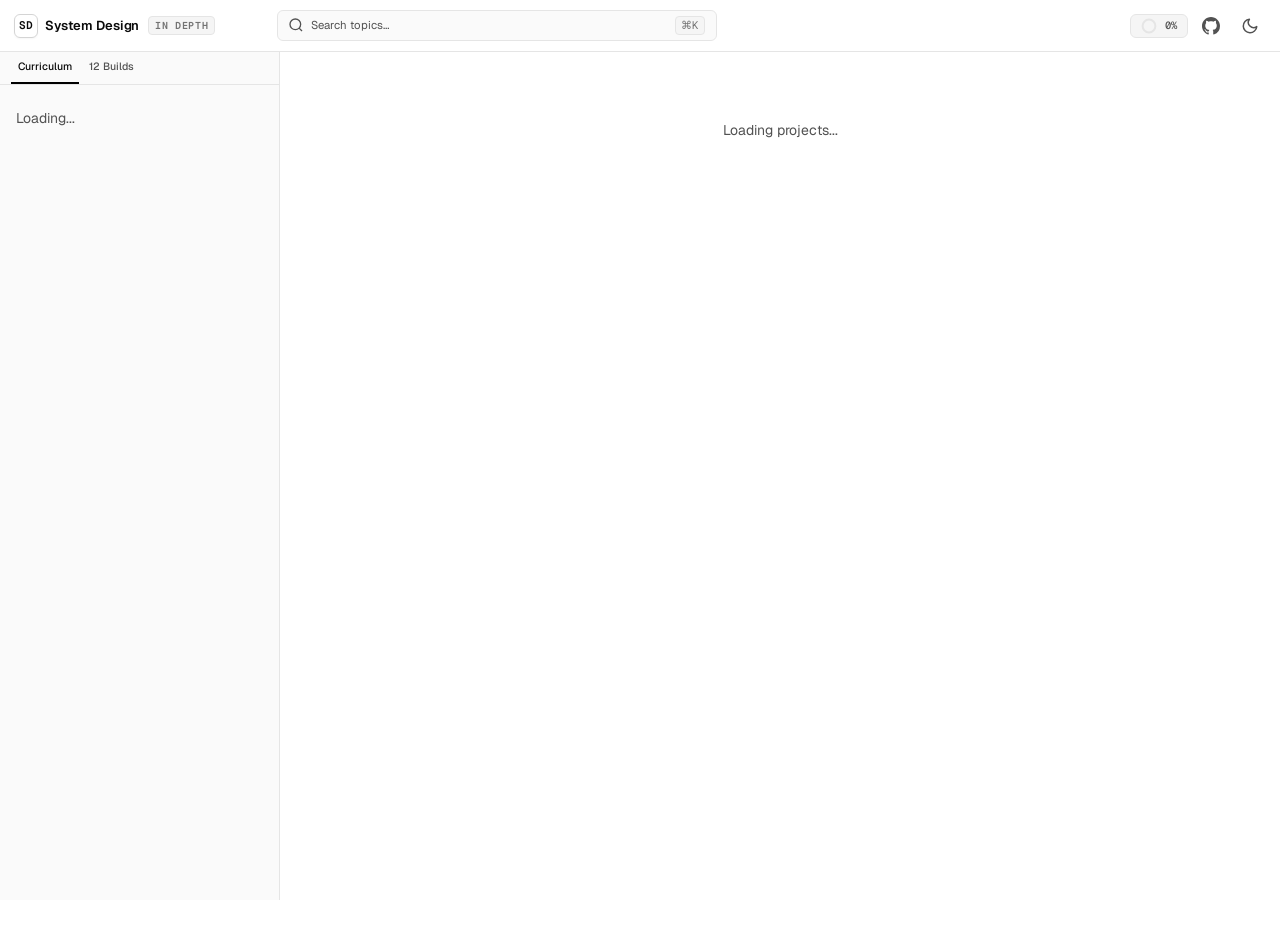
==== projects/index.html @ 167dff1c "Overhaul course content, add inline self-checks, adopt Ved design system Content (all 200 units) - R" ====
<!DOCTYPE html>
<html lang="en" data-theme="dark">
<head>
  <meta charset="UTF-8">
  <base href="/">
  <meta name="viewport" content="width=device-width, initial-scale=1.0, viewport-fit=cover">
  <title>System Design In Depth</title>
  <meta name="description" content="Deep system design curriculum — 18 modules, 200 units, 118 architecture diagrams, from-scratch algorithm builds, and curated video walkthroughs for senior engineers.">
  <meta name="color-scheme" content="dark light">
  <meta name="theme-color" content="#000000">
  <link rel="icon" type="image/svg+xml" href="favicon.svg">

  <!-- Fonts -->
  <link rel="preconnect" href="https://fonts.googleapis.com">
  <link rel="preconnect" href="https://fonts.gstatic.com" crossorigin>
  <link href="https://fonts.googleapis.com/css2?family=Geist:wght@400;500;600&family=Geist+Mono:wght@400;500;600&display=swap" rel="stylesheet">

  <!-- Stylesheets -->
  <link rel="stylesheet" href="css/variables.css?v=544d272d9a">
  <link rel="stylesheet" href="css/layout.css?v=d51fb5dfe4">
  <link rel="stylesheet" href="css/components.css?v=e750eeee8c">
  <link rel="stylesheet" href="css/content.css?v=757b22ae99">

  <!-- Google Analytics 4 (GA4) -->
  <script async src="https://www.googletagmanager.com/gtag/js?id=G-SZ26BQZCQ7" id="ga4-gtag-script"></script>
  <script>
    window.GA_MEASUREMENT_ID = 'G-SZ26BQZCQ7';
    window.dataLayer = window.dataLayer || [];
    function gtag(){dataLayer.push(arguments);}
    gtag('js', new Date());
    gtag('config', 'G-SZ26BQZCQ7', {
      send_page_view: false // Handled dynamically on SPA route changes by js/analytics.js
    });
  </script>

  <!-- Theme initialization (prevent FOUC) -->
  <script>
    (() => {
      try {
        const stored = localStorage.getItem('sd-theme');
        const dark = stored ? stored === 'dark' : window.matchMedia('(prefers-color-scheme: dark)').matches;
        document.documentElement.setAttribute('data-theme', dark ? 'dark' : 'light');
        document.querySelector('meta[name="theme-color"]')?.setAttribute('content', dark ? '#000000' : '#ffffff');
      } catch {}
    })();
  </script>
</head>
<body>
  <!-- Skip to content -->
  <a href="#main-content" class="skip-link">Skip to content</a>

  <!-- Top Bar -->
  <header class="topbar" role="banner">
    <button class="topbar__hamburger" aria-label="Toggle sidebar" id="hamburger-btn">
      <svg width="18" height="18" viewBox="0 0 24 24" fill="none" stroke="currentColor" stroke-width="2" stroke-linecap="round"><path d="M3 12h18M3 6h18M3 18h18"/></svg>
    </button>

    <a href="/" class="topbar__brand" data-nav="home">
      <span class="topbar__brand-icon">SD</span>
      <span class="topbar__brand-text">System Design</span>
      <span class="topbar__track-badge">In Depth</span>
    </a>

    <div class="topbar__search">
      <button class="topbar__search-trigger" id="search-trigger" aria-label="Search topics">
        <svg width="16" height="16" viewBox="0 0 24 24" fill="none" stroke="currentColor" stroke-width="2"><circle cx="11" cy="11" r="8"/><path d="m21 21-4.35-4.35"/></svg>
        <span>Search topics…</span>
        <span class="topbar__search-kbd">⌘K</span>
      </button>
    </div>

    <div class="topbar__actions">
      <div class="topbar__progress-pill" id="progress-pill" title="Overall progress">
        <svg class="topbar__progress-ring" viewBox="0 0 20 20">
          <circle class="track" cx="10" cy="10" r="8"/>
          <circle class="fill" cx="10" cy="10" r="8" stroke-dasharray="50.27" stroke-dashoffset="50.27" id="progress-ring-fill"/>
        </svg>
        <span id="progress-text">0%</span>
      </div>

      <a href="https://github.com/innovatorved/system-design-in-depth" target="_blank" rel="noopener noreferrer" class="topbar__btn topbar__btn--github" id="github-repo-btn" aria-label="GitHub Repository" title="GitHub Repository" data-repo-placement="topbar">
        <svg width="18" height="18" viewBox="0 0 24 24" fill="currentColor"><path d="M12 0C5.37 0 0 5.37 0 12c0 5.31 3.435 9.795 8.205 11.385.6.105.825-.255.825-.57 0-.285-.015-1.23-.015-2.235-3.015.555-3.795-.735-4.035-1.41-.135-.345-.72-1.41-1.23-1.695-.42-.225-1.02-.78-.015-.795.945-.015 1.62.87 1.845 1.23 1.08 1.815 2.805 1.305 3.495.99.105-.78.42-1.305.765-1.605-2.67-.3-5.46-1.335-5.46-5.925 0-1.305.465-2.385 1.23-3.225-.12-.3-.54-1.53.12-3.18 0 0 1.005-.315 3.3 1.23.96-.27 1.98-.405 3-.405s2.04.135 3 .405c2.295-1.56 3.3-1.23 3.3-1.23.66 1.65.24 2.88.12 3.18.765.84 1.23 1.905 1.23 3.225 0 4.605-2.805 5.625-5.475 5.925.435.375.81 1.095.81 2.22 0 1.605-.015 2.895-.015 3.3 0 .315.225.69.825.57A12.02 12.02 0 0024 12c0-6.63-5.37-12-12-12z"/></svg>
      </a>

      <button class="topbar__btn" id="theme-toggle" aria-label="Toggle theme" title="Toggle dark/light mode">
        <svg width="18" height="18" viewBox="0 0 24 24" fill="none" stroke="currentColor" stroke-width="2" stroke-linecap="round" stroke-linejoin="round" class="icon-sun"><circle cx="12" cy="12" r="5"/><path d="M12 1v2M12 21v2M4.22 4.22l1.42 1.42M18.36 18.36l1.42 1.42M1 12h2M21 12h2M4.22 19.78l1.42-1.42M18.36 5.64l1.42-1.42"/></svg>
        <svg width="18" height="18" viewBox="0 0 24 24" fill="none" stroke="currentColor" stroke-width="2" stroke-linecap="round" stroke-linejoin="round" class="icon-moon" style="display:none"><path d="M21 12.79A9 9 0 1 1 11.21 3 7 7 0 0 0 21 12.79z"/></svg>
      </button>
    </div>
  </header>

  <!-- Sidebar -->
  <aside class="sidebar" id="sidebar" role="navigation" aria-label="Course navigation">
    <nav class="sidebar__tabs" role="tablist">
      <button class="sidebar__tab active" data-tab="curriculum" role="tab" aria-selected="true">Curriculum</button>
      <button class="sidebar__tab" data-tab="builds" role="tab" aria-selected="false">12 Builds</button>
    </nav>
    <div class="sidebar__content" id="sidebar-content"></div>
  </aside>

  <!-- Sidebar overlay (mobile) -->
  <div class="sidebar-overlay" id="sidebar-overlay"></div>

  <!-- Main Content -->
  <main class="main" id="main-content" role="main">
    <div class="main__content" id="reader"></div>
  </main>

  <!-- Search Modal -->
  <div class="search-modal" id="search-modal" role="dialog" aria-label="Search topics" aria-modal="true">
    <div class="search-modal__backdrop" id="search-backdrop"></div>
    <div class="search-modal__dialog">
      <div class="search-modal__input-wrap">
        <svg width="18" height="18" viewBox="0 0 24 24" fill="none" stroke="currentColor" stroke-width="2"><circle cx="11" cy="11" r="8"/><path d="m21 21-4.35-4.35"/></svg>
        <input class="search-modal__input" id="search-input" type="text" placeholder="Search 200 topics…" autocomplete="off" spellcheck="false">
      </div>
      <div class="search-modal__results" id="search-results"></div>
      <div class="search-modal__footer">
        <span><kbd>↑</kbd><kbd>↓</kbd> Navigate</span>
        <span><kbd>↵</kbd> Open</span>
        <span><kbd>Esc</kbd> Close</span>
      </div>
    </div>
  </div>

  <!-- Diagram Lightbox Modal -->
  <div class="diagram-lightbox" id="diagram-lightbox" role="dialog" aria-label="Architecture diagram viewer" aria-modal="true">
    <div class="diagram-lightbox__backdrop" id="diagram-lightbox-backdrop"></div>
    <div class="diagram-lightbox__dialog">
      <div class="diagram-lightbox__header">
        <div class="diagram-lightbox__title">
          <svg width="16" height="16" viewBox="0 0 24 24" fill="none" stroke="currentColor" stroke-width="2">
            <rect x="3" y="3" width="18" height="18" rx="2"/>
            <path d="M3 9h18M9 21V9"/>
          </svg>
          <span>Architecture Diagram</span>
        </div>
        <div class="diagram-lightbox__actions">
          <button class="diagram-lightbox__btn" id="diagram-zoom-out" title="Zoom Out" aria-label="Zoom out">
            <svg width="15" height="15" viewBox="0 0 24 24" fill="none" stroke="currentColor" stroke-width="2"><line x1="5" y1="12" x2="19" y2="12"/></svg>
          </button>
          <button class="diagram-lightbox__btn diagram-lightbox__btn--text" id="diagram-zoom-reset" title="Reset Zoom" aria-label="Reset zoom">
            <span id="diagram-zoom-level">100%</span>
          </button>
          <button class="diagram-lightbox__btn" id="diagram-zoom-in" title="Zoom In" aria-label="Zoom in">
            <svg width="15" height="15" viewBox="0 0 24 24" fill="none" stroke="currentColor" stroke-width="2"><line x1="12" y1="5" x2="12" y2="19"/><line x1="5" y1="12" x2="19" y2="12"/></svg>
          </button>
          <div class="diagram-lightbox__divider"></div>
          <button class="diagram-lightbox__btn diagram-lightbox__close" id="diagram-lightbox-close" title="Close (Esc)" aria-label="Close dialog">
            <svg width="16" height="16" viewBox="0 0 24 24" fill="none" stroke="currentColor" stroke-width="2"><line x1="18" y1="6" x2="6" y2="18"/><line x1="6" y1="6" x2="18" y2="18"/></svg>
          </button>
        </div>
      </div>
      <div class="diagram-lightbox__body" id="diagram-lightbox-body">
        <div class="diagram-lightbox__stage" id="diagram-lightbox-stage"></div>
      </div>
      <div class="diagram-lightbox__footer">
        <span>Click and drag to pan • Scroll to zoom • Press <kbd>Esc</kbd> to close</span>
      </div>
    </div>
  </div>

  <!-- Data Scripts -->
  <script src="data/curriculum.js?v=8807658cab"></script>
  <script src="data/implementations_code.js?v=a933588e1e"></script>
  <script src="data/projects.js?v=b2922fbc7b"></script>

  <!-- App Scripts -->
  <script src="js/analytics.js?v=8f59da3454"></script>
  <script src="js/progress.js?v=72ff0ecc07"></script>
  <script src="js/search.js?v=e9ecdfcd60"></script>
  <script src="js/exercises.js?v=ad524429c3"></script>
  <script src="js/simulators.js?v=a2c92c0855"></script>
  <script src="js/renderer.js?v=880fd0ffc6"></script>
  <script src="js/app.js?v=42eb644f75"></script>

  <!-- Mermaid (lazy-loaded) -->
  <script>
    // Load mermaid only when needed
    window.loadMermaid = function() {
      if (window.mermaid) return Promise.resolve();
      if (window._mermaidPromise) return window._mermaidPromise;
      window._mermaidPromise = new Promise((resolve, reject) => {
        const s = document.createElement('script');
        s.src = 'https://cdn.jsdelivr.net/npm/mermaid@10/dist/mermaid.min.js';
        s.onload = () => {
          const isDark = document.documentElement.getAttribute('data-theme') === 'dark';
          mermaid.initialize({
            startOnLoad: false,
            securityLevel: 'loose',
            theme: 'base', // base honours themeVariables; 'default'/'dark' override them
            themeVariables: {
              darkMode: isDark,
              background: isDark ? '#0a0a0a' : '#ffffff',
              primaryColor: isDark ? '#171717' : '#fafafa',
              primaryTextColor: isDark ? '#ffffff' : '#0a0a0a',
              primaryBorderColor: isDark ? '#404040' : '#d4d4d4',
              lineColor: isDark ? '#737373' : '#a1a1a1',
              secondaryColor: isDark ? '#0a0a0a' : '#f5f5f5',
              tertiaryColor: isDark ? '#262626' : '#e5e5e5',
          mainBkg: isDark ? '#171717' : '#fafafa',
          nodeBorder: isDark ? '#404040' : '#d4d4d4',
          clusterBkg: isDark ? '#0a0a0a' : '#ffffff',
          clusterBorder: isDark ? '#262626' : '#e5e5e5',
          textColor: isDark ? '#e5e5e5' : '#262626',
          edgeLabelBackground: isDark ? '#0a0a0a' : '#ffffff',
          actorBkg: isDark ? '#171717' : '#fafafa',
          actorBorder: isDark ? '#404040' : '#d4d4d4',
          actorTextColor: isDark ? '#ffffff' : '#0a0a0a',
          signalColor: isDark ? '#a1a1a1' : '#525252',
          signalTextColor: isDark ? '#e5e5e5' : '#262626',
          noteBkgColor: isDark ? '#262626' : '#f5f5f5',
          noteBorderColor: isDark ? '#404040' : '#d4d4d4',
          noteTextColor: isDark ? '#e5e5e5' : '#262626',
              fontFamily: '"Geist", -apple-system, sans-serif',
              fontSize: '13px'
            }
          });
          resolve();
        };
        s.onerror = (e) => {
          window._mermaidPromise = null;
          reject(e);
        };
        document.head.appendChild(s);
      });
      return window._mermaidPromise;
    };
  </script>
</body>
</html>
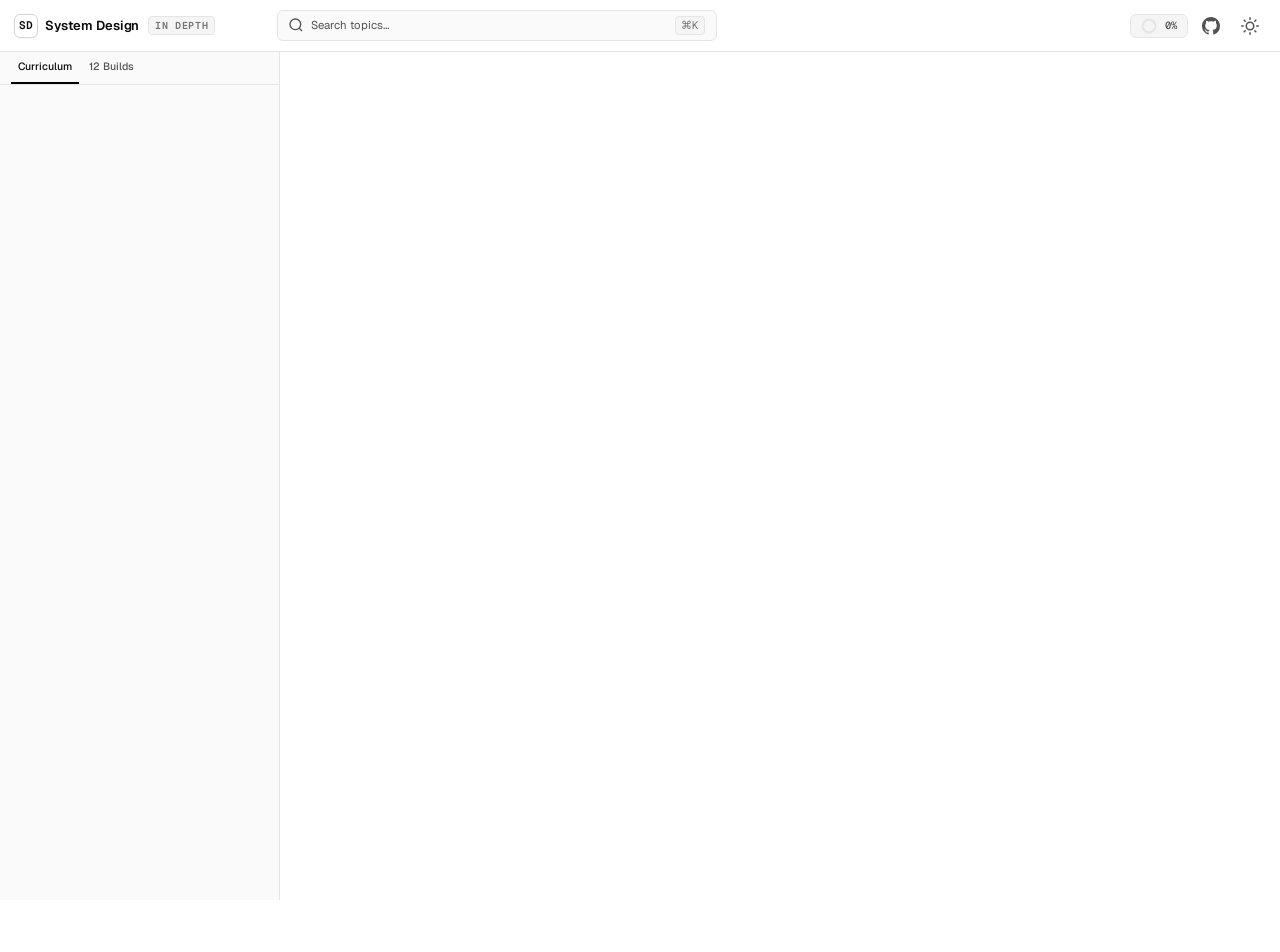
==== commit 1ca8b152: "Upgrade builds, add 8 simulators, check-yourself slider, play videos in place Builds (15, each with " ====
--- a/projects/index.html
+++ b/projects/index.html
@@ -18,7 +18,7 @@
   <!-- Stylesheets -->
   <link rel="stylesheet" href="css/variables.css?v=544d272d9a">
   <link rel="stylesheet" href="css/layout.css?v=d51fb5dfe4">
-  <link rel="stylesheet" href="css/components.css?v=e750eeee8c">
+  <link rel="stylesheet" href="css/components.css?v=ef8b78bc61">
   <link rel="stylesheet" href="css/content.css?v=757b22ae99">
 
   <!-- Google Analytics 4 (GA4) -->
@@ -161,17 +161,17 @@
   </div>
 
   <!-- Data Scripts -->
-  <script src="data/curriculum.js?v=8807658cab"></script>
-  <script src="data/implementations_code.js?v=a933588e1e"></script>
-  <script src="data/projects.js?v=b2922fbc7b"></script>
+  <script src="data/curriculum.js?v=ed52a91626"></script>
+  <script src="data/implementations_code.js?v=7fa24173da"></script>
+  <script src="data/projects.js?v=8783850429"></script>
 
   <!-- App Scripts -->
-  <script src="js/analytics.js?v=8f59da3454"></script>
-  <script src="js/progress.js?v=72ff0ecc07"></script>
-  <script src="js/search.js?v=e9ecdfcd60"></script>
+  <script src="js/analytics.js?v=8e2304fc12"></script>
+  <script src="js/progress.js?v=8d04470dea"></script>
+  <script src="js/search.js?v=2ebf07c1f2"></script>
   <script src="js/exercises.js?v=ad524429c3"></script>
-  <script src="js/simulators.js?v=a2c92c0855"></script>
-  <script src="js/renderer.js?v=880fd0ffc6"></script>
+  <script src="js/simulators.js?v=d091a36e30"></script>
+  <script src="js/renderer.js?v=1b4e3fc968"></script>
   <script src="js/app.js?v=42eb644f75"></script>
 
   <!-- Mermaid (lazy-loaded) -->
